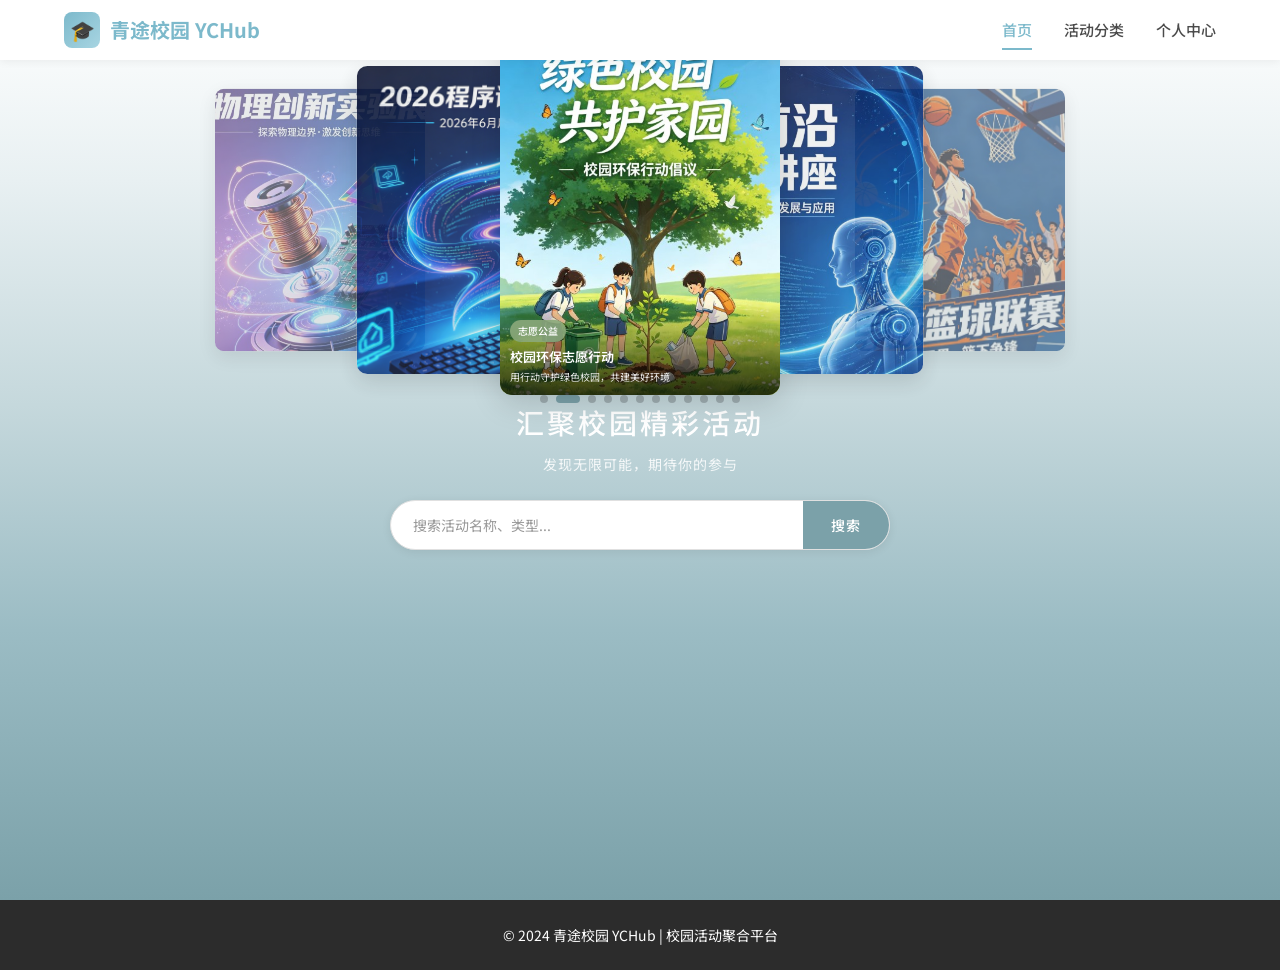
==== index.html @ 2cfd6ea1 "refactor: 调整轮播间隔、移除冗余文案和面包屑导航 1. 将自动轮播间隔从3500毫秒调整为2500毫秒 2. 移除classify.html页面的分类页描述文案 3. 移除detail.ht" ====
<!DOCTYPE html>
<html lang="zh-CN">
<head>
  <meta charset="UTF-8">
  <meta name="viewport" content="width=device-width, initial-scale=1.0">
  <meta name="description" content="青途校园 YCHub - 汇聚校园精彩活动，发现无限可能">
  <title>青途校园 YCHub - 首页</title>
  <link rel="stylesheet" href="style.css">
  <style>
    /* ============================================
       首页专用样式 - 天青色国风主题（紧凑版）
       ============================================ */
    
    /* 页面整体背景 - 天青色渐变布满全屏 */
    .home-page {
      background: linear-gradient(to top, #7BA1A9 0%, #9BBCC4 30%, #C5D8DC 55%, #E8F0F2 80%, #FFFFFF 100%);
      min-height: 100vh;
      padding: 0;
    }
    
    /* 内容容器 */
    .hero-card {
      max-width: 1400px;
      margin: 0 auto;
      padding: 60px 40px 30px;
    }
    
    /* ===== 轮播图区域 ===== */
    .carousel-wrapper {
      position: relative;
      max-width: 1200px;
      margin: 0 auto;
      height: 320px;
      perspective: 1200px;
    }
    
    /* 轮播轨道 */
    .carousel-track {
      position: relative;
      width: 100%;
      height: 100%;
      display: flex;
      align-items: center;
      justify-content: center;
    }
    
    /* 轮播项基础样式 */
    .carousel-item {
      position: absolute;
      width: 280px;
      height: 350px;
      border-radius: 12px;
      overflow: hidden;
      box-shadow: 0 8px 25px rgba(0,0,0,0.15);
      transition: all 0.5s cubic-bezier(0.4, 0, 0.2, 1);
      cursor: pointer;
      background: #fff;
      text-decoration: none;
      display: block;
    }
    
    .carousel-item:hover {
      text-decoration: none;
    }
    
    .carousel-item img {
      width: 100%;
      height: 100%;
      object-fit: cover;
      display: block;
      background: linear-gradient(135deg, #e0e0e0 0%, #f0f0f0 50%, #e0e0e0 100%);
    }
    
    /* 图片加载失败时的占位样式 */
    .carousel-item img::before {
      content: '📷';
      position: absolute;
      top: 50%;
      left: 50%;
      transform: translate(-50%, -50%);
      font-size: 40px;
      opacity: 0.3;
    }
    
    /* 轮播项层叠位置定义 - 5层深度，水平层叠重叠效果 */
    /* 最左侧（第2层） */
    .carousel-item.level-2-left {
      transform: translateX(-320px) scale(0.75);
      z-index: 3;
      opacity: 0.6;
      filter: brightness(0.9);
    }
    
    /* 左侧（第1层） */
    .carousel-item.level-1-left {
      transform: translateX(-160px) scale(0.88);
      z-index: 5;
      opacity: 0.85;
      filter: brightness(0.95);
    }
    
    /* 中间激活项 */
    .carousel-item.active {
      transform: translateX(0) scale(1);
      z-index: 10;
      opacity: 1;
      box-shadow: 0 8px 30px rgba(0,0,0,0.15);
    }
    
    /* 右侧（第1层） */
    .carousel-item.level-1-right {
      transform: translateX(160px) scale(0.88);
      z-index: 5;
      opacity: 0.85;
      filter: brightness(0.95);
    }
    
    /* 最右侧（第2层） */
    .carousel-item.level-2-right {
      transform: translateX(320px) scale(0.75);
      z-index: 3;
      opacity: 0.6;
      filter: brightness(0.9);
    }
    
    /* 隐藏项 */
    .carousel-item.hidden {
      transform: translateX(0) scale(0.5);
      z-index: 1;
      opacity: 0;
    }
    
    /* 轮播内容遮罩 - 仅激活项显示 */
    .carousel-content {
      position: absolute;
      bottom: 0;
      left: 0;
      right: 0;
      padding: 12px 10px;
      background: linear-gradient(transparent, rgba(0,0,0,0.75));
      color: white;
      opacity: 0;
      transition: opacity 0.3s ease;
    }
    
    .carousel-item.active .carousel-content {
      opacity: 1;
    }
    
    /* 活动标签 */
    .carousel-tag {
      display: inline-block;
      padding: 3px 8px;
      background: rgba(123, 161, 169, 0.9);
      border-radius: 12px;
      font-size: 10px;
      font-weight: 500;
      margin-bottom: 5px;
    }
    
    .carousel-tag.tag-competition { background: rgba(91, 140, 140, 0.9); }
    .carousel-tag.tag-volunteer { background: rgba(139, 169, 123, 0.9); }
    .carousel-tag.tag-lecture { background: rgba(123, 145, 169, 0.9); }
    .carousel-tag.tag-sports { background: rgba(169, 140, 123, 0.9); }
    
    /* 活动标题 */
    .carousel-item-title {
      font-size: 13px;
      font-weight: 600;
      margin-bottom: 2px;
      white-space: nowrap;
      overflow: hidden;
      text-overflow: ellipsis;
    }
    
    /* 活动描述 */
    .carousel-item-desc {
      font-size: 10px;
      opacity: 0.9;
      line-height: 1.3;
      white-space: nowrap;
      overflow: hidden;
      text-overflow: ellipsis;
    }
    
    /* 轮播指示器 */
    .carousel-indicators {
      display: flex;
      justify-content: center;
      gap: 8px;
      margin-top: 15px;
    }
    
    .indicator {
      width: 8px;
      height: 8px;
      border-radius: 50%;
      background: rgba(0, 0, 0, 0.2);
      cursor: pointer;
      transition: all 0.3s ease;
    }
    
    .indicator.active {
      background: #7BA1A9;
      width: 24px;
      border-radius: 4px;
    }
    
    .indicator:hover {
      background: rgba(0, 0, 0, 0.35);
    }
    
    /* ===== 搜索区域 - 在统一卡片内 ===== */
    .search-area {
      padding: 20px 0 0;
      text-align: center;
    }
    
    .search-title {
      font-size: 28px;
      font-weight: 500;
      color: #FFFFFF;
      margin-bottom: 8px;
      letter-spacing: 3px;
    }
    
    .search-subtitle {
      font-size: 14px;
      color: rgba(255, 255, 255, 0.85);
      margin-bottom: 25px;
      letter-spacing: 1px;
    }
    
    /* 搜索框容器 */
    .search-box-wrapper {
      max-width: 500px;
      margin: 0 auto;
    }
    
    /* 搜索框 */
    .search-box {
      display: flex;
      background: #FFFFFF;
      border-radius: 40px;
      box-shadow: 0 2px 10px rgba(0, 0, 0, 0.08);
      overflow: hidden;
      border: 1px solid #E0E0E0;
      transition: box-shadow 0.3s ease;
    }
    
    .search-box:focus-within {
      box-shadow: 0 4px 20px rgba(0, 0, 0, 0.12);
    }
    
    .search-input {
      flex: 1;
      padding: 14px 22px;
      border: none;
      outline: none;
      font-size: 14px;
      color: #333333;
      background: transparent;
    }
    
    .search-input::placeholder {
      color: #999999;
    }
    
    /* 搜索按钮 */
    .search-btn {
      padding: 14px 28px;
      background: #7BA1A9;
      color: white;
      font-size: 14px;
      font-weight: 500;
      border: none;
      cursor: pointer;
      transition: all 0.3s ease;
      letter-spacing: 1px;
    }
    
    .search-btn:hover {
      background: #6B9199;
      padding: 14px 32px;
    }
    
    /* 响应式适配 */
    @media (max-width: 768px) {
      .carousel-wrapper {
        height: 220px;
      }
      
      .carousel-item {
        width: 150px;
        height: 190px;
      }
      
      .carousel-item.level-2-left {
        transform: translateX(-200px) scale(0.65);
      }
      
      .carousel-item.level-1-left {
        transform: translateX(-110px) scale(0.8);
      }
      
      .carousel-item.level-1-right {
        transform: translateX(110px) scale(0.8);
      }
      
      .carousel-item.level-2-right {
        transform: translateX(200px) scale(0.65);
      }
      
      .search-title {
        font-size: 26px;
      }
    }
  </style>
</head>
<body>
  <!-- 顶部导航栏 -->
  <nav class="navbar">
    <div class="container">
      <a href="index.html" class="navbar-brand">
        <div class="navbar-brand-icon">🎓</div>
        <span>青途校园 YCHub</span>
      </a>
      <div class="navbar-menu">
        <a href="index.html" class="navbar-item active">首页</a>
        <a href="classify.html" class="navbar-item">活动分类</a>
        <a href="user.html" class="navbar-item">个人中心</a>
      </div>
    </div>
  </nav>

  <!-- 页面内容 - 统一的天青色渐变背景卡片 -->
  <main class="page-wrapper home-page">
    <div class="hero-card">
      <!-- 热门活动轮播图 -->
      <div class="carousel-wrapper">
        <div class="carousel-track" id="carouselTrack">
          <!-- 轮播图项目 - 所有12张海报 -->
          <a href="detail.html" class="carousel-item" data-index="0">
            <img src="images/posters/programming-contest.jpg" alt="第18届程序设计大赛">
            <div class="carousel-content">
              <span class="carousel-tag tag-competition">学科竞赛</span>
              <h3 class="carousel-item-title">第18届程序设计大赛</h3>
              <p class="carousel-item-desc">展示编程才华，与全校高手同台竞技</p>
            </div>
          </a>
          
          <a href="detail.html" class="carousel-item" data-index="1">
            <img src="images/posters/environmental-action.jpg" alt="校园环保志愿行动">
            <div class="carousel-content">
              <span class="carousel-tag tag-volunteer">志愿公益</span>
              <h3 class="carousel-item-title">校园环保志愿行动</h3>
              <p class="carousel-item-desc">用行动守护绿色校园，共建美好环境</p>
            </div>
          </a>
          
          <a href="detail.html" class="carousel-item" data-index="2">
            <img src="images/posters/ai-lecture.jpg" alt="AI技术前沿讲座">
            <div class="carousel-content">
              <span class="carousel-tag tag-lecture">学术讲座</span>
              <h3 class="carousel-item-title">AI技术前沿讲座</h3>
              <p class="carousel-item-desc">探索人工智能的未来发展趋势</p>
            </div>
          </a>
          
          <a href="detail.html" class="carousel-item" data-index="3">
            <img src="images/posters/basketball-league.jpg" alt="校园篮球联赛">
            <div class="carousel-content">
              <span class="carousel-tag tag-sports">社团文体</span>
              <h3 class="carousel-item-title">校园篮球联赛</h3>
              <p class="carousel-item-desc">热血青春，挥洒汗水，为荣誉而战</p>
            </div>
          </a>
          
          <a href="detail.html" class="carousel-item" data-index="4">
            <img src="images/posters/innovation-contest.jpg" alt="创新创业大赛">
            <div class="carousel-content">
              <span class="carousel-tag tag-competition">学科竞赛</span>
              <h3 class="carousel-item-title">创新创业大赛</h3>
              <p class="carousel-item-desc">点燃创业梦想，实现创新价值</p>
            </div>
          </a>
          
          <a href="detail.html" class="carousel-item" data-index="5">
            <img src="images/posters/volunteer-recruitment.jpg" alt="公益支教志愿者招募">
            <div class="carousel-content">
              <span class="carousel-tag tag-volunteer">志愿公益</span>
              <h3 class="carousel-item-title">公益支教志愿者招募</h3>
              <p class="carousel-item-desc">用知识点亮希望，用爱心温暖童心</p>
            </div>
          </a>
          
          <a href="detail.html" class="carousel-item" data-index="6">
            <img src="images/posters/cybersecurity-contest.jpg" alt="网络安全技能大赛">
            <div class="carousel-content">
              <span class="carousel-tag tag-competition">学科竞赛</span>
              <h3 class="carousel-item-title">网络安全技能大赛</h3>
              <p class="carousel-item-desc">守护网络安全，锤炼技术实力</p>
            </div>
          </a>
          
          <a href="detail.html" class="carousel-item" data-index="7">
            <img src="images/posters/electronic-design.jpg" alt="电子设计竞赛">
            <div class="carousel-content">
              <span class="carousel-tag tag-competition">学科竞赛</span>
              <h3 class="carousel-item-title">电子设计竞赛</h3>
              <p class="carousel-item-desc">创新电子设计，展现工程魅力</p>
            </div>
          </a>
          
          <a href="detail.html" class="carousel-item" data-index="8">
            <img src="images/posters/engineering-training.jpg" alt="工程训练综合能力竞赛">
            <div class="carousel-content">
              <span class="carousel-tag tag-competition">学科竞赛</span>
              <h3 class="carousel-item-title">工程训练综合能力竞赛</h3>
              <p class="carousel-item-desc">综合实践能力的大比拼</p>
            </div>
          </a>
          
          <a href="detail.html" class="carousel-item" data-index="9">
            <img src="images/posters/industrial-design.jpg" alt="工业设计大赛">
            <div class="carousel-content">
              <span class="carousel-tag tag-competition">学科竞赛</span>
              <h3 class="carousel-item-title">工业设计大赛</h3>
              <p class="carousel-item-desc">创意与美的完美结合</p>
            </div>
          </a>
          
          <a href="detail.html" class="carousel-item" data-index="10">
            <img src="images/posters/mobile-app-contest.jpg" alt="移动应用创新赛">
            <div class="carousel-content">
              <span class="carousel-tag tag-competition">学科竞赛</span>
              <h3 class="carousel-item-title">移动应用创新赛</h3>
              <p class="carousel-item-desc">移动时代，创意无限</p>
            </div>
          </a>
          
          <a href="detail.html" class="carousel-item" data-index="11">
            <img src="images/posters/physics-contest.jpg" alt="大学生物理竞赛">
            <div class="carousel-content">
              <span class="carousel-tag tag-competition">学科竞赛</span>
              <h3 class="carousel-item-title">大学生物理竞赛</h3>
              <p class="carousel-item-desc">探索物理奥秘，激发科学兴趣</p>
            </div>
          </a>
        </div>
        
        <!-- 轮播指示器 -->
        <div class="carousel-indicators" id="carouselIndicators">
          <!-- 由JS动态生成12个指示器 -->
        </div>
      </div>

      <!-- 搜索区域 - 与轮播在同一卡片内 -->
      <div class="search-area">
        <h1 class="search-title">汇聚校园精彩活动</h1>
        <p class="search-subtitle">发现无限可能，期待你的参与</p>
        
        <div class="search-box-wrapper">
          <div class="search-box">
            <input 
              type="text" 
              class="search-input" 
              placeholder="搜索活动名称、类型..."
              aria-label="搜索活动"
            >
            <button class="search-btn" type="button">搜索</button>
          </div>
        </div>
      </div>
    </div>
  </main>

  <!-- 底部版权栏 -->
  <footer class="footer">
    <div class="container">
      <p>© 2024 青途校园 YCHub | 校园活动聚合平台</p>
    </div>
  </footer>

  <!-- ============================================
       轮播图逻辑 - 多层叠展示
       ============================================ -->
  <script>
    (function() {
      /* ===== 配置参数 ===== */
      const CONFIG = {
        autoPlayInterval: 2500,  // 自动轮播间隔（毫秒）
        transitionDuration: 500  // 过渡动画时长（毫秒）
      };
      
      /* ===== DOM元素 ===== */
      const carouselItems = document.querySelectorAll('.carousel-item');
      const indicatorsContainer = document.getElementById('carouselIndicators');
      const totalItems = carouselItems.length;
      
      let currentIndex = 0;
      let autoPlayTimer = null;
      
      /**
       * 初始化轮播指示器
       * 根据海报数量动态生成小圆点
       */
      function initIndicators() {
        for (let i = 0; i < totalItems; i++) {
          const indicator = document.createElement('span');
          indicator.className = 'indicator' + (i === 0 ? ' active' : '');
          indicator.dataset.index = i;
          indicator.addEventListener('click', () => {
            goToSlide(i);
            resetAutoPlay();
          });
          indicatorsContainer.appendChild(indicator);
        }
      }
      
      /**
       * 获取轮播项的层级位置
       * 根据与当前项的距离，分配不同的层叠位置
       * @param {number} itemIndex - 轮播项索引
       * @returns {string} 层级类名
       */
      function getLevelClass(itemIndex) {
        // 计算与当前项的距离（考虑循环）
        let diff = itemIndex - currentIndex;
        
        // 处理循环边界
        if (diff > totalItems / 2) {
          diff -= totalItems;
        } else if (diff < -totalItems / 2) {
          diff += totalItems;
        }
        
        // 根据距离分配层级
        switch (diff) {
          case 0:
            return 'active';
          case -1:
          case totalItems - 1:
            return 'level-1-left';
          case 1:
          case -(totalItems - 1):
            return 'level-1-right';
          case -2:
          case totalItems - 2:
            return 'level-2-left';
          case 2:
          case -(totalItems - 2):
            return 'level-2-right';
          default:
            return 'hidden';
        }
      }
      
      /**
       * 更新轮播图状态
       * 为每个轮播项设置正确的层叠位置
       */
      function updateCarousel() {
        carouselItems.forEach((item, index) => {
          // 移除所有层级类
          item.classList.remove(
            'active', 
            'level-1-left', 'level-1-right', 
            'level-2-left', 'level-2-right', 
            'hidden'
          );
          
          // 添加新的层级类
          const levelClass = getLevelClass(index);
          item.classList.add(levelClass);
        });
        
        // 更新指示器状态
        const indicators = indicatorsContainer.querySelectorAll('.indicator');
        indicators.forEach((indicator, index) => {
          indicator.classList.toggle('active', index === currentIndex);
        });
      }
      
      /**
       * 跳转到指定幻灯片
       * @param {number} index - 目标索引
       */
      function goToSlide(index) {
        currentIndex = index;
        updateCarousel();
      }
      
      /**
       * 下一张幻灯片
       */
      function nextSlide() {
        currentIndex = (currentIndex + 1) % totalItems;
        updateCarousel();
      }
      
      /**
       * 开始自动轮播
       */
      function startAutoPlay() {
        autoPlayTimer = setInterval(nextSlide, CONFIG.autoPlayInterval);
      }
      
      /**
       * 停止自动轮播
       */
      function stopAutoPlay() {
        clearInterval(autoPlayTimer);
      }
      
      /**
       * 重置自动轮播（用于用户交互后）
       */
      function resetAutoPlay() {
        stopAutoPlay();
        startAutoPlay();
      }
      
      /**
       * 初始化轮播图
       */
      function init() {
        initIndicators();
        updateCarousel();
        startAutoPlay();
        
        // 鼠标悬停时暂停自动播放
        const carouselWrapper = document.querySelector('.carousel-wrapper');
        carouselWrapper.addEventListener('mouseenter', stopAutoPlay);
        carouselWrapper.addEventListener('mouseleave', startAutoPlay);
        
        // 点击轮播项切换（仅非激活项）
        carouselItems.forEach((item, index) => {
          item.addEventListener('click', (e) => {
            if (index !== currentIndex) {
              e.preventDefault(); // 阻止跳转，先切换轮播
              goToSlide(index);
              resetAutoPlay();
            }
            // 如果是当前激活项，不阻止默认行为，允许跳转
          });
        });
      }
      
      // 启动轮播
      init();
    })();
  </script>
</body>
</html>
---- style.css ----
/* ===== 1. 全局基础样式 ===== */
@import url('https://fonts.googleapis.com/css2?family=Noto+Sans+SC:wght@300;400;500;700&display=swap');

* {
  margin: 0;
  padding: 0;
  box-sizing: border-box;
}

:root {
  --primary-color: #7CB9CB;
  --primary-light: #A8D5E2;
  --primary-dark: #5A9AAD;
  --secondary-color: #7BA05B;
  --secondary-light: #9BC278;
  --accent-color: #C73E3A;
  --accent-light: #D4625C;
  --accent-dark: #A6302C;
  --bg-color: #F8F6F0;
  --bg-white: #FFFFFF;
  --text-primary: #2C2C2C;
  --text-secondary: #4A4A4A;
  --text-muted: #7A7A7A;
  --border-color: #E0DED5;
  --border-light: #F0EEE6;
  --shadow-light: 0 2px 8px rgba(0,0,0,0.06);
  --shadow-hover: 0 4px 16px rgba(0,0,0,0.10);
  --shadow-card: 0 2px 12px rgba(0,0,0,0.05);
  --radius-sm: 8px;
  --radius-md: 12px;
  --radius-lg: 16px;
  --radius-full: 50%;
  --transition: all 0.3s ease;
  --max-width: 1200px;
  --nav-height: 60px;
}

body {
  font-family: 'Noto Sans SC', -apple-system, BlinkMacSystemFont, 'Segoe UI', sans-serif;
  font-size: 16px;
  line-height: 1.6;
  color: var(--text-primary);
  background-color: var(--bg-color);
  min-height: 100vh;
}

a {
  text-decoration: none;
  color: inherit;
  transition: var(--transition);
}

ul, ol {
  list-style: none;
}

img {
  max-width: 100%;
  height: auto;
  display: block;
}

button {
  cursor: pointer;
  border: none;
  background: none;
  font-family: inherit;
  transition: var(--transition);
}

input, textarea {
  font-family: inherit;
  font-size: inherit;
}

/* ===== 2. 公共组件样式 ===== */

/* 容器 */
.container {
  max-width: var(--max-width);
  margin: 0 auto;
  padding: 0 24px;
}

/* 页面内容包装器 */
.page-wrapper {
  min-height: calc(100vh - var(--nav-height));
  padding-top: var(--nav-height);
}

/* 导航栏 */
.navbar {
  position: fixed;
  top: 0;
  left: 0;
  right: 0;
  height: var(--nav-height);
  background: var(--bg-white);
  box-shadow: var(--shadow-light);
  z-index: 1000;
}

.navbar .container {
  display: flex;
  align-items: center;
  justify-content: space-between;
  height: 100%;
}

.navbar-brand {
  display: flex;
  align-items: center;
  gap: 10px;
  font-size: 20px;
  font-weight: 700;
  color: var(--primary-color);
}

.navbar-brand-icon {
  width: 36px;
  height: 36px;
  background: linear-gradient(135deg, var(--primary-color), var(--primary-light));
  border-radius: var(--radius-sm);
  display: flex;
  align-items: center;
  justify-content: center;
  color: white;
  font-size: 20px;
}

.navbar-menu {
  display: flex;
  align-items: center;
  gap: 32px;
}

.navbar-item {
  position: relative;
  padding: 8px 0;
  font-size: 15px;
  color: var(--text-secondary);
  font-weight: 500;
}

.navbar-item::after {
  content: '';
  position: absolute;
  bottom: 0;
  left: 0;
  width: 0;
  height: 2px;
  background: var(--primary-color);
  transition: var(--transition);
}

.navbar-item:hover,
.navbar-item.active {
  color: var(--primary-color);
}

.navbar-item:hover::after,
.navbar-item.active::after {
  width: 100%;
}

/* 底部版权栏 */
.footer {
  background: var(--text-primary);
  color: var(--bg-white);
  padding: 24px 0;
  text-align: center;
  font-size: 14px;
}

.footer a {
  color: var(--primary-light);
}

.footer a:hover {
  text-decoration: underline;
}

/* 按钮 */
.btn {
  display: inline-flex;
  align-items: center;
  justify-content: center;
  padding: 12px 24px;
  border-radius: var(--radius-sm);
  font-size: 15px;
  font-weight: 500;
  transition: var(--transition);
  cursor: pointer;
  border: none;
  gap: 8px;
}

.btn-primary {
  background: var(--primary-color);
  color: var(--bg-white);
}

.btn-primary:hover {
  background: var(--primary-dark);
  transform: translateY(-2px);
  box-shadow: var(--shadow-hover);
}

.btn-accent {
  background: var(--accent-color);
  color: var(--bg-white);
}

.btn-accent:hover {
  background: var(--accent-dark);
  transform: translateY(-2px);
  box-shadow: var(--shadow-hover);
}

.btn-outline {
  background: transparent;
  color: var(--primary-color);
  border: 2px solid var(--primary-color);
}

.btn-outline:hover {
  background: var(--primary-color);
  color: var(--bg-white);
}

.btn-sm {
  padding: 8px 16px;
  font-size: 13px;
}

.btn-lg {
  padding: 16px 32px;
  font-size: 17px;
}

/* 卡片 */
.card {
  background: var(--bg-white);
  border-radius: var(--radius-md);
  box-shadow: var(--shadow-card);
  transition: var(--transition);
  overflow: hidden;
}

.card:hover {
  transform: translateY(-4px);
  box-shadow: var(--shadow-hover);
}

.card-image {
  width: 100%;
  height: 180px;
  object-fit: cover;
  background: var(--bg-color);
}

.card-content {
  padding: 20px;
}

.card-title {
  font-size: 18px;
  font-weight: 600;
  margin-bottom: 12px;
  color: var(--text-primary);
}

.card-meta {
  display: flex;
  flex-direction: column;
  gap: 8px;
  font-size: 14px;
  color: var(--text-secondary);
}

.card-meta-item {
  display: flex;
  align-items: center;
  gap: 6px;
}

/* 标签 */
.tag {
  display: inline-block;
  padding: 4px 12px;
  border-radius: 20px;
  font-size: 12px;
  font-weight: 500;
}

.tag-primary {
  background: rgba(74, 144, 226, 0.1);
  color: var(--primary-color);
}

.tag-secondary {
  background: rgba(92, 184, 92, 0.1);
  color: var(--secondary-color);
}

.tag-accent {
  background: rgba(245, 166, 35, 0.1);
  color: var(--accent-color);
}

/* 标题 */
.section-title {
  font-size: 24px;
  font-weight: 700;
  color: var(--text-primary);
  margin-bottom: 24px;
  position: relative;
  padding-left: 16px;
}

.section-title::before {
  content: '';
  position: absolute;
  left: 0;
  top: 50%;
  transform: translateY(-50%);
  width: 4px;
  height: 24px;
  background: var(--primary-color);
  border-radius: 2px;
}

/* 搜索框 */
.search-box {
  display: flex;
  width: 100%;
  max-width: 600px;
  margin: 0 auto;
  background: var(--bg-white);
  border-radius: var(--radius-lg);
  box-shadow: var(--shadow-light);
  overflow: hidden;
}

.search-input {
  flex: 1;
  padding: 16px 20px;
  border: none;
  outline: none;
  font-size: 15px;
}

.search-input::placeholder {
  color: var(--text-muted);
}

.search-btn {
  padding: 16px 28px;
  background: var(--primary-color);
  color: var(--bg-white);
  font-size: 15px;
  font-weight: 500;
  border: none;
  cursor: pointer;
  transition: var(--transition);
}

.search-btn:hover {
  background: var(--primary-dark);
}

/* ===== 3. 首页样式 ===== */

/* 轮播图区域 */
.carousel-section {
  background: linear-gradient(135deg, #FEF9E7 0%, #FDF2E9 50%, #F5EEF8 100%);
  padding: 40px 0 60px;
  overflow: hidden;
}

.carousel-container {
  max-width: var(--max-width);
  margin: 0 auto;
  padding: 0 24px;
}

.carousel-title {
  font-size: 28px;
  font-weight: 700;
  color: var(--text-primary);
  margin-bottom: 24px;
  text-align: center;
  font-family: 'Noto Sans SC', sans-serif;
}

.carousel-wrapper {
  position: relative;
  max-width: 900px;
  margin: 0 auto;
}

.carousel-track {
  position: relative;
  height: 400px;
  display: flex;
  align-items: center;
  justify-content: center;
}

.carousel-item {
  position: absolute;
  width: 280px;
  height: 380px;
  border-radius: var(--radius-lg);
  overflow: hidden;
  box-shadow: 0 8px 32px rgba(0,0,0,0.15);
  transition: all 0.5s cubic-bezier(0.4, 0, 0.2, 1);
  opacity: 0;
  transform: scale(0.8) translateX(0);
  z-index: 1;
}

.carousel-item img {
  width: 100%;
  height: 100%;
  object-fit: cover;
}

.carousel-item.active {
  opacity: 1;
  transform: scale(1) translateX(0);
  z-index: 10;
}

.carousel-item.prev {
  opacity: 0.6;
  transform: scale(0.85) translateX(-320px);
  z-index: 5;
}

.carousel-item.next {
  opacity: 0.6;
  transform: scale(0.85) translateX(320px);
  z-index: 5;
}

.carousel-content {
  position: absolute;
  bottom: 0;
  left: 0;
  right: 0;
  padding: 20px;
  background: linear-gradient(transparent, rgba(0,0,0,0.8));
  color: white;
}

.carousel-tag {
  display: inline-block;
  padding: 4px 12px;
  background: var(--primary-color);
  border-radius: 20px;
  font-size: 12px;
  font-weight: 500;
  margin-bottom: 8px;
}

.carousel-tag.tag-secondary {
  background: var(--secondary-color);
}

.carousel-tag.tag-accent {
  background: var(--accent-color);
}

.carousel-item-title {
  font-size: 18px;
  font-weight: 600;
  margin-bottom: 4px;
}

.carousel-item-desc {
  font-size: 13px;
  opacity: 0.9;
}

.carousel-indicators {
  display: flex;
  justify-content: center;
  gap: 10px;
  margin-top: 24px;
}

.indicator {
  width: 10px;
  height: 10px;
  border-radius: 50%;
  background: var(--border-color);
  cursor: pointer;
  transition: var(--transition);
}

.indicator.active {
  background: var(--primary-color);
  width: 28px;
  border-radius: 5px;
}

.indicator:hover {
  background: var(--primary-light);
}

/* 搜索区域 */
.search-banner {
  background: linear-gradient(135deg, var(--primary-color) 0%, var(--primary-light) 50%, #A8D5E2 100%);
  padding: 60px 0;
  text-align: center;
  color: var(--bg-white);
}

.search-banner-title {
  font-size: 36px;
  font-weight: 700;
  margin-bottom: 12px;
  text-shadow: 0 2px 4px rgba(0,0,0,0.1);
}

.search-banner-subtitle {
  font-size: 18px;
  opacity: 0.95;
  margin-bottom: 32px;
}

.search-section {
  margin-bottom: 0;
}

/* 快捷入口 */
.quick-access {
  padding: 60px 0;
  background: var(--bg-white);
}

.quick-access-grid {
  display: grid;
  grid-template-columns: repeat(4, 1fr);
  gap: 24px;
}

.quick-access-item {
  text-align: center;
  padding: 32px 20px;
  background: var(--bg-color);
  border-radius: var(--radius-md);
  transition: var(--transition);
  cursor: pointer;
}

.quick-access-item:hover {
  transform: translateY(-6px);
  box-shadow: var(--shadow-hover);
  background: var(--bg-white);
}

.quick-access-icon {
  width: 64px;
  height: 64px;
  margin: 0 auto 16px;
  border-radius: var(--radius-md);
  display: flex;
  align-items: center;
  justify-content: center;
  font-size: 32px;
}

.quick-access-icon.competition {
  background: linear-gradient(135deg, #4A90E2, #87CEEB);
  color: white;
}

.quick-access-icon.volunteer {
  background: linear-gradient(135deg, #5CB85C, #7DCB7D);
  color: white;
}

.quick-access-icon.lecture {
  background: linear-gradient(135deg, #9B59B6, #BB8FCE);
  color: white;
}

.quick-access-icon.culture {
  background: linear-gradient(135deg, #E74C3C, #F1948A);
  color: white;
}

.quick-access-title {
  font-size: 18px;
  font-weight: 600;
  margin-bottom: 8px;
  color: var(--text-primary);
}

.quick-access-desc {
  font-size: 14px;
  color: var(--text-secondary);
}

/* 热门活动 */
.hot-activities {
  padding: 60px 0;
}

.hot-activities-grid {
  display: grid;
  grid-template-columns: repeat(3, 1fr);
  gap: 24px;
}

.activity-card {
  display: flex;
  flex-direction: column;
}

.activity-card .card-image {
  height: 200px;
}

.activity-tag {
  margin-bottom: 12px;
}

.activity-title {
  font-size: 17px;
  font-weight: 600;
  margin-bottom: 12px;
  color: var(--text-primary);
  line-height: 1.4;
}

.activity-meta {
  display: flex;
  flex-direction: column;
  gap: 8px;
  font-size: 13px;
  color: var(--text-secondary);
}

.activity-meta-item {
  display: flex;
  align-items: center;
  gap: 6px;
}

/* ===== 4. 分类页样式 ===== */

.classify-page {
  padding: 40px 0;
}

.classify-layout {
  display: grid;
  grid-template-columns: 250px 1fr;
  gap: 32px;
}

.sidebar {
  background: var(--bg-white);
  border-radius: var(--radius-md);
  padding: 24px;
  height: fit-content;
  position: sticky;
  top: calc(var(--nav-height) + 24px);
  box-shadow: var(--shadow-card);
}

.sidebar-title {
  font-size: 18px;
  font-weight: 600;
  margin-bottom: 20px;
  color: var(--text-primary);
  padding-bottom: 12px;
  border-bottom: 2px solid var(--border-color);
}

.sidebar-menu {
  display: flex;
  flex-direction: column;
  gap: 4px;
}

.sidebar-item {
  padding: 12px 16px;
  border-radius: var(--radius-sm);
  font-size: 15px;
  color: var(--text-secondary);
  transition: var(--transition);
  cursor: pointer;
}

.sidebar-item:hover {
  background: var(--bg-color);
  color: var(--primary-color);
}

.sidebar-item.active {
  background: rgba(74, 144, 226, 0.1);
  color: var(--primary-color);
  font-weight: 500;
}

.main-content {
  display: flex;
  flex-direction: column;
  gap: 24px;
}

.content-header {
  display: flex;
  justify-content: space-between;
  align-items: center;
  padding: 20px 24px;
  background: var(--bg-white);
  border-radius: var(--radius-md);
  box-shadow: var(--shadow-card);
}

.content-title {
  font-size: 20px;
  font-weight: 600;
  color: var(--text-primary);
}

.content-count {
  font-size: 14px;
  color: var(--text-muted);
  margin-left: 8px;
}

.sort-options {
  display: flex;
  gap: 16px;
}

.sort-item {
  padding: 8px 16px;
  border-radius: var(--radius-sm);
  font-size: 14px;
  color: var(--text-secondary);
  background: var(--bg-color);
  cursor: pointer;
  transition: var(--transition);
}

.sort-item:hover,
.sort-item.active {
  background: var(--primary-color);
  color: var(--bg-white);
}

.activity-list {
  display: grid;
  grid-template-columns: repeat(2, 1fr);
  gap: 24px;
}

.pagination {
  display: flex;
  justify-content: center;
  align-items: center;
  gap: 8px;
  padding: 32px 0;
}

.pagination-item {
  min-width: 40px;
  height: 40px;
  display: flex;
  align-items: center;
  justify-content: center;
  border-radius: var(--radius-sm);
  font-size: 14px;
  color: var(--text-secondary);
  background: var(--bg-white);
  cursor: pointer;
  transition: var(--transition);
}

.pagination-item:hover,
.pagination-item.active {
  background: var(--primary-color);
  color: var(--bg-white);
}

.pagination-item.disabled {
  opacity: 0.5;
  cursor: not-allowed;
}

.pagination-ellipsis {
  color: var(--text-muted);
}

/* ===== 5. 详情页样式 ===== */

.detail-page {
  padding: 40px 0;
}

.breadcrumb {
  display: flex;
  align-items: center;
  gap: 8px;
  font-size: 14px;
  color: var(--text-secondary);
  margin-bottom: 24px;
}

.breadcrumb a {
  color: var(--primary-color);
}

.breadcrumb a:hover {
  text-decoration: underline;
}

.breadcrumb-separator {
  color: var(--text-muted);
}

.detail-header {
  margin-bottom: 32px;
}

.detail-cover {
  width: 100%;
  height: 400px;
  border-radius: var(--radius-md);
  overflow: hidden;
  margin-bottom: 24px;
  background: linear-gradient(135deg, var(--primary-color), var(--secondary-color));
  display: flex;
  align-items: center;
  justify-content: center;
  color: white;
  font-size: 48px;
}

.detail-title {
  font-size: 32px;
  font-weight: 700;
  color: var(--text-primary);
  margin-bottom: 16px;
}

.detail-layout {
  display: grid;
  grid-template-columns: 1fr 300px;
  gap: 32px;
}

.detail-main {
  display: flex;
  flex-direction: column;
  gap: 24px;
}

.detail-card {
  background: var(--bg-white);
  border-radius: var(--radius-md);
  padding: 24px;
  box-shadow: var(--shadow-card);
}

.detail-card-title {
  font-size: 20px;
  font-weight: 600;
  margin-bottom: 20px;
  color: var(--text-primary);
  padding-bottom: 12px;
  border-bottom: 2px solid var(--border-color);
}

.info-grid {
  display: grid;
  grid-template-columns: repeat(2, 1fr);
  gap: 20px;
}

.info-item {
  display: flex;
  flex-direction: column;
  gap: 8px;
}

.info-label {
  font-size: 14px;
  color: var(--text-muted);
}

.info-value {
  font-size: 15px;
  color: var(--text-primary);
  font-weight: 500;
}

.info-description {
  font-size: 15px;
  line-height: 1.8;
  color: var(--text-secondary);
}

.detail-sidebar {
  display: flex;
  flex-direction: column;
  gap: 24px;
}

.sidebar-card {
  background: var(--bg-white);
  border-radius: var(--radius-md);
  padding: 24px;
  box-shadow: var(--shadow-card);
}

.sidebar-card-title {
  font-size: 16px;
  font-weight: 600;
  margin-bottom: 16px;
  color: var(--text-primary);
}

.register-btn {
  width: 100%;
  padding: 16px;
  font-size: 18px;
  font-weight: 600;
  background: var(--accent-color);
  color: var(--bg-white);
  border: none;
  border-radius: var(--radius-sm);
  cursor: pointer;
  transition: var(--transition);
}

.register-btn:hover {
  background: var(--accent-dark);
  transform: translateY(-2px);
  box-shadow: var(--shadow-hover);
}

.qr-placeholder {
  width: 100%;
  height: 200px;
  background: var(--bg-color);
  border-radius: var(--radius-sm);
  display: flex;
  flex-direction: column;
  align-items: center;
  justify-content: center;
  color: var(--text-muted);
  font-size: 14px;
  gap: 12px;
}

.qr-icon {
  font-size: 48px;
  opacity: 0.5;
}

.contact-list {
  display: flex;
  flex-direction: column;
  gap: 12px;
}

.contact-item {
  display: flex;
  align-items: center;
  gap: 10px;
  font-size: 14px;
  color: var(--text-secondary);
}

.contact-icon {
  width: 32px;
  height: 32px;
  background: var(--bg-color);
  border-radius: var(--radius-full);
  display: flex;
  align-items: center;
  justify-content: center;
  color: var(--primary-color);
}

.tips-list {
  display: flex;
  flex-direction: column;
  gap: 12px;
}

.tip-item {
  display: flex;
  align-items: flex-start;
  gap: 10px;
  font-size: 13px;
  color: var(--text-secondary);
  line-height: 1.6;
}

.tip-icon {
  color: var(--accent-color);
  flex-shrink: 0;
}

/* ===== 6. 个人中心样式 ===== */

.user-page {
  padding: 40px 0;
}

.user-header {
  background: var(--bg-white);
  border-radius: var(--radius-md);
  padding: 40px;
  margin-bottom: 32px;
  box-shadow: var(--shadow-card);
  display: flex;
  align-items: center;
  gap: 32px;
}

.user-avatar {
  width: 120px;
  height: 120px;
  border-radius: var(--radius-full);
  background: linear-gradient(135deg, var(--primary-color), var(--primary-light));
  display: flex;
  align-items: center;
  justify-content: center;
  color: white;
  font-size: 48px;
  flex-shrink: 0;
}

.user-info {
  flex: 1;
}

.user-name {
  font-size: 26px;
  font-weight: 700;
  color: var(--text-primary);
  margin-bottom: 8px;
}

.user-id {
  font-size: 14px;
  color: var(--text-muted);
  margin-bottom: 12px;
}

.user-bio {
  font-size: 15px;
  color: var(--text-secondary);
}

.user-menu {
  display: grid;
  grid-template-columns: repeat(4, 1fr);
  gap: 24px;
  margin-bottom: 32px;
}

.menu-card {
  background: var(--bg-white);
  border-radius: var(--radius-md);
  padding: 24px;
  text-align: center;
  box-shadow: var(--shadow-card);
  transition: var(--transition);
  cursor: pointer;
  position: relative;
}

.menu-card:hover {
  transform: translateY(-4px);
  box-shadow: var(--shadow-hover);
}

.menu-icon {
  width: 56px;
  height: 56px;
  margin: 0 auto 16px;
  border-radius: var(--radius-md);
  display: flex;
  align-items: center;
  justify-content: center;
  font-size: 28px;
}

.menu-icon.blue {
  background: rgba(74, 144, 226, 0.1);
  color: var(--primary-color);
}

.menu-icon.green {
  background: rgba(92, 184, 92, 0.1);
  color: var(--secondary-color);
}

.menu-icon.orange {
  background: rgba(245, 166, 35, 0.1);
  color: var(--accent-color);
}

.menu-icon.purple {
  background: rgba(139, 115, 85, 0.1);
  color: #8B7355;
}

.menu-title {
  font-size: 16px;
  font-weight: 600;
  color: var(--text-primary);
  margin-bottom: 6px;
}

.menu-desc {
  font-size: 13px;
  color: var(--text-muted);
}

.menu-badge {
  position: absolute;
  top: 16px;
  right: 16px;
  min-width: 22px;
  height: 22px;
  background: var(--accent-color);
  color: white;
  border-radius: 11px;
  font-size: 12px;
  font-weight: 600;
  display: flex;
  align-items: center;
  justify-content: center;
  padding: 0 6px;
}

.enrolled-section {
  background: var(--bg-white);
  border-radius: var(--radius-md);
  padding: 24px;
  box-shadow: var(--shadow-card);
}

.enrolled-list {
  display: flex;
  flex-direction: column;
  gap: 16px;
}

.enrolled-item {
  display: flex;
  align-items: center;
  padding: 20px;
  background: var(--bg-color);
  border-radius: var(--radius-sm);
  gap: 20px;
  transition: var(--transition);
}

.enrolled-item:hover {
  background: var(--bg-white);
  box-shadow: var(--shadow-light);
}

.enrolled-icon {
  width: 60px;
  height: 60px;
  background: linear-gradient(135deg, var(--primary-color), var(--primary-light));
  border-radius: var(--radius-sm);
  display: flex;
  align-items: center;
  justify-content: center;
  color: white;
  font-size: 24px;
  flex-shrink: 0;
}

.enrolled-info {
  flex: 1;
  display: flex;
  flex-direction: column;
  gap: 6px;
}

.enrolled-title {
  font-size: 16px;
  font-weight: 600;
  color: var(--text-primary);
}

.enrolled-meta {
  font-size: 13px;
  color: var(--text-secondary);
  display: flex;
  gap: 16px;
}

.enrolled-status {
  padding: 4px 12px;
  border-radius: 20px;
  font-size: 12px;
  font-weight: 500;
}

.status-approved {
  background: rgba(92, 184, 92, 0.1);
  color: var(--secondary-color);
}

.status-pending {
  background: rgba(245, 166, 35, 0.1);
  color: var(--accent-color);
}

.status-cancelled {
  background: rgba(153, 153, 153, 0.1);
  color: var(--text-muted);
}

.enrolled-actions {
  display: flex;
  gap: 10px;
}

/* ===== 7. 响应式适配 ===== */

@media (max-width: 1200px) {
  .container {
    padding: 0 20px;
  }

  .quick-access-grid {
    grid-template-columns: repeat(2, 1fr);
  }

  .hot-activities-grid {
    grid-template-columns: repeat(2, 1fr);
  }

  .classify-layout {
    grid-template-columns: 220px 1fr;
  }

  .detail-layout {
    grid-template-columns: 1fr 280px;
  }

  .user-menu {
    grid-template-columns: repeat(2, 1fr);
  }
}

@media (max-width: 992px) {
  .navbar-menu {
    gap: 24px;
  }

  .quick-access-grid {
    grid-template-columns: repeat(2, 1fr);
  }

  .hot-activities-grid {
    grid-template-columns: repeat(2, 1fr);
  }

  .classify-layout {
    grid-template-columns: 1fr;
  }

  .sidebar {
    position: static;
  }

  .activity-list {
    grid-template-columns: 1fr;
  }

  .detail-layout {
    grid-template-columns: 1fr;
  }

  .detail-sidebar {
    flex-direction: row;
    flex-wrap: wrap;
  }

  .sidebar-card {
    flex: 1;
    min-width: 250px;
  }

  .user-menu {
    grid-template-columns: repeat(2, 1fr);
  }

  .user-header {
    flex-direction: column;
    text-align: center;
  }
}

@media (max-width: 768px) {
  :root {
    --nav-height: 56px;
  }

  .hero-title {
    font-size: 32px;
  }

  .hero-subtitle {
    font-size: 18px;
  }

  .quick-access-grid {
    grid-template-columns: 1fr;
  }

  .hot-activities-grid {
    grid-template-columns: 1fr;
  }

  .info-grid {
    grid-template-columns: 1fr;
  }

  .user-menu {
    grid-template-columns: 1fr;
  }

  .enrolled-item {
    flex-direction: column;
    align-items: flex-start;
  }

  .enrolled-actions {
    width: 100%;
    margin-top: 12px;
  }

  .content-header {
    flex-direction: column;
    gap: 16px;
    align-items: flex-start;
  }
}
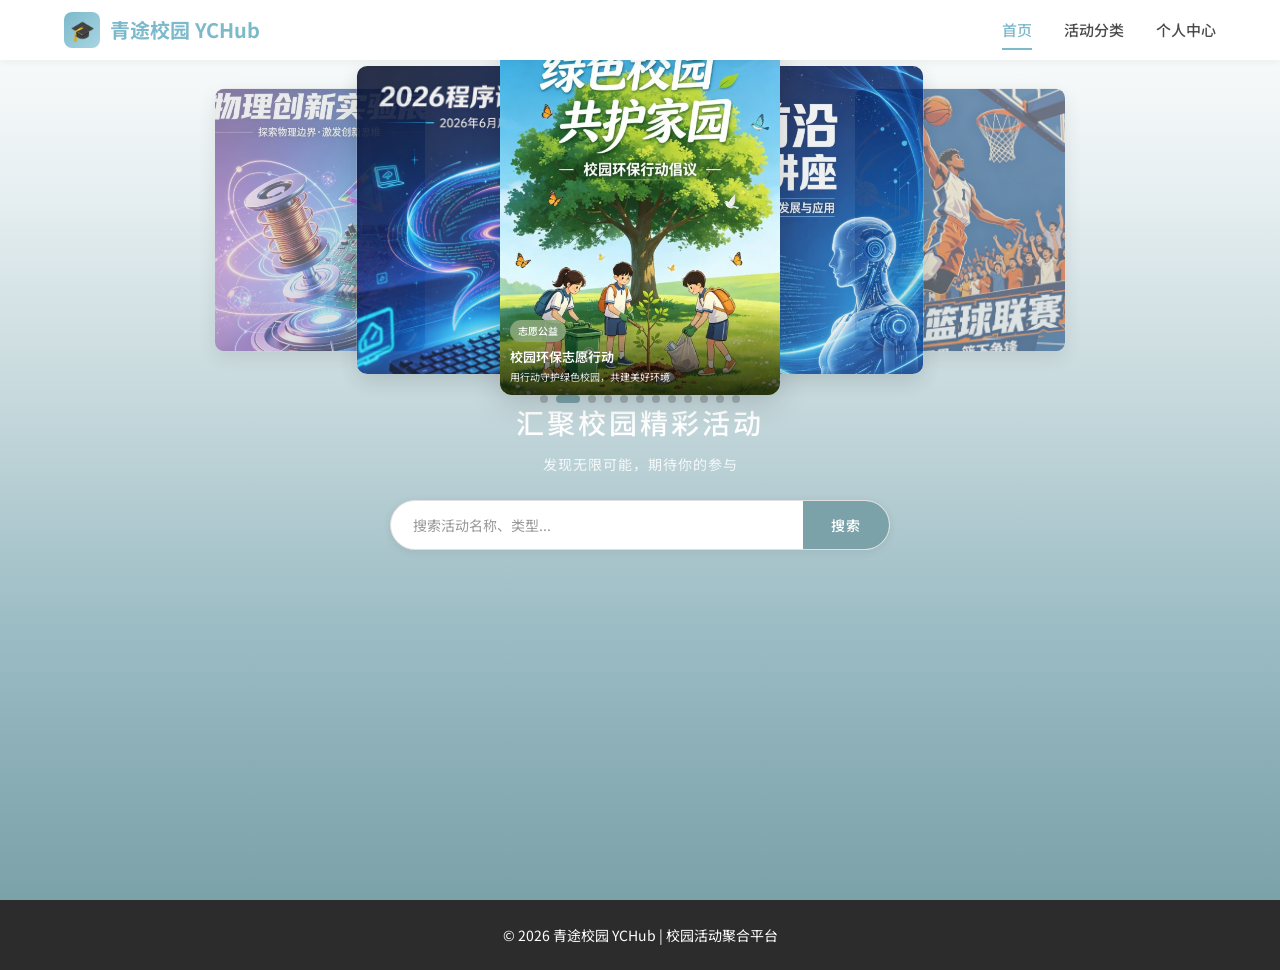
==== commit cd1b1e93: "chore: 更新项目所有活动时间到2026年并补充报名截止信息 1. 将所有页面的版权年份从2024更新为2026 2. 把所有活动的举办时间从2024调整为2026 3. 为所有活动新增报名截止时" ====
--- a/index.html
+++ b/index.html
@@ -1,4 +1,4 @@
-<!DOCTYPE html>
+﻿<!DOCTYPE html>
 <html lang="zh-CN">
 <head>
   <meta charset="UTF-8">
@@ -478,7 +478,7 @@
   <!-- 底部版权栏 -->
   <footer class="footer">
     <div class="container">
-      <p>© 2024 青途校园 YCHub | 校园活动聚合平台</p>
+      <p>© 2026 青途校园 YCHub | 校园活动聚合平台</p>
     </div>
   </footer>
 
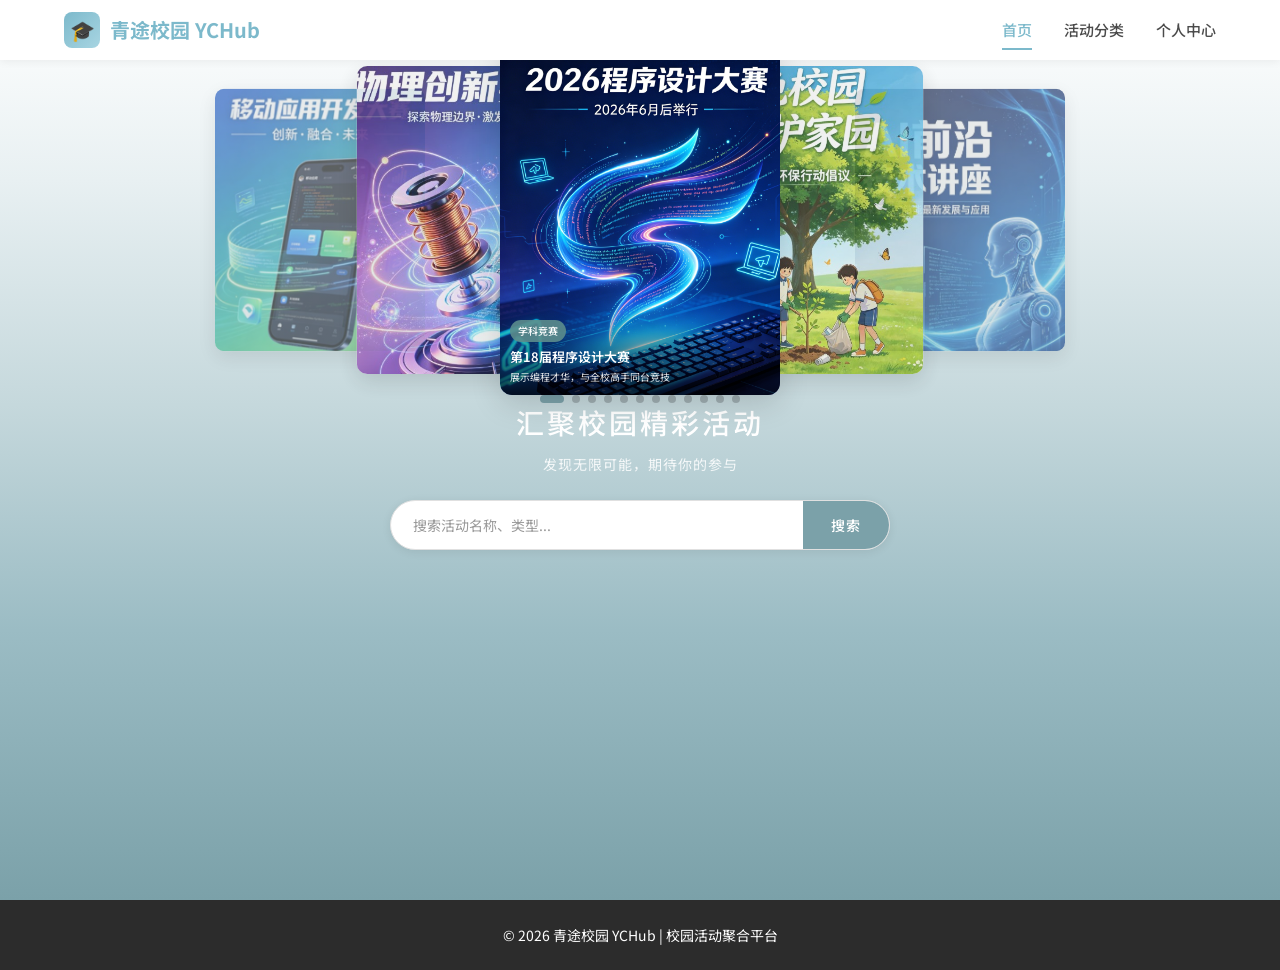
==== commit 0370b35b: "feat: 新增活动收藏功能，完善个人中心收藏页面 - 为所有页面的活动卡片添加上收藏按钮，支持点击切换收藏状态 - 新增收藏功能的前端逻辑，使用localStorage持久化存储收藏数据 - 新增详" ====
--- a/index.html
+++ b/index.html
@@ -1,4 +1,4 @@
-﻿<!DOCTYPE html>
+<!DOCTYPE html>
 <html lang="zh-CN">
 <head>
   <meta charset="UTF-8">
@@ -284,7 +284,230 @@
       padding: 14px 32px;
     }
     
+    /* ===== 搜索结果区域 ===== */
+    .search-results-section {
+      margin-top: 40px;
+      padding-top: 30px;
+      border-top: 1px solid rgba(255, 255, 255, 0.3);
+    }
+    
+    .search-results-header {
+      display: flex;
+      justify-content: space-between;
+      align-items: center;
+      margin-bottom: 20px;
+    }
+    
+    .search-results-title {
+      font-size: 20px;
+      font-weight: 600;
+      color: #FFFFFF;
+    }
+    
+    .search-results-count {
+      font-size: 14px;
+      color: rgba(255, 255, 255, 0.8);
+    }
+    
+    .clear-search-btn {
+      padding: 8px 16px;
+      background: rgba(255, 255, 255, 0.2);
+      color: white;
+      border: 1px solid rgba(255, 255, 255, 0.3);
+      border-radius: 20px;
+      font-size: 13px;
+      cursor: pointer;
+      transition: all 0.3s ease;
+    }
+    
+    .clear-search-btn:hover {
+      background: rgba(255, 255, 255, 0.3);
+    }
+    
+    /* 搜索结果网格 */
+    .search-results-grid {
+      display: grid;
+      grid-template-columns: repeat(4, 1fr);
+      gap: 20px;
+    }
+    
+    .search-result-card {
+      background: #FFFFFF;
+      border-radius: 12px;
+      overflow: hidden;
+      box-shadow: 0 4px 15px rgba(0, 0, 0, 0.1);
+      transition: all 0.3s ease;
+      cursor: pointer;
+      text-decoration: none;
+      display: block;
+    }
+    
+    .search-result-card:hover {
+      transform: translateY(-6px);
+      box-shadow: 0 8px 25px rgba(0, 0, 0, 0.15);
+    }
+    
+    .search-result-card:hover .search-result-title {
+      color: #7BA1A9;
+    }
+    
+    .search-result-image {
+      width: 100%;
+      height: 140px;
+      object-fit: cover;
+      display: block;
+    }
+    
+    .search-result-content {
+      padding: 15px;
+    }
+    
+    .search-result-tag {
+      display: inline-block;
+      padding: 3px 10px;
+      border-radius: 12px;
+      font-size: 11px;
+      font-weight: 500;
+      margin-bottom: 8px;
+    }
+    
+    .search-result-tag.tag-competition { background: rgba(91, 140, 140, 0.15); color: #5B8C8C; }
+    .search-result-tag.tag-volunteer { background: rgba(139, 169, 123, 0.15); color: #8BA97B; }
+    .search-result-tag.tag-lecture { background: rgba(123, 145, 169, 0.15); color: #7B91A9; }
+    .search-result-tag.tag-sports { background: rgba(169, 140, 123, 0.15); color: #A98C7B; }
+    .search-result-tag.tag-recruitment { background: rgba(169, 123, 145, 0.15); color: #A97B91; }
+    
+    .search-result-title {
+      font-size: 15px;
+      font-weight: 600;
+      color: #333333;
+      margin-bottom: 8px;
+      line-height: 1.4;
+      transition: color 0.3s ease;
+      display: -webkit-box;
+      -webkit-line-clamp: 2;
+      -webkit-box-orient: vertical;
+      overflow: hidden;
+    }
+    
+    .search-result-meta {
+      font-size: 12px;
+      color: #888888;
+      display: flex;
+      flex-direction: column;
+      gap: 4px;
+    }
+    
+    .search-result-meta-item {
+      display: flex;
+      align-items: center;
+      gap: 5px;
+    }
+    
+    /* 搜索高亮 */
+    .highlight {
+      background: rgba(123, 161, 169, 0.3);
+      padding: 0 2px;
+      border-radius: 2px;
+      font-weight: 600;
+    }
+    
+    /* 空状态 */
+    .search-empty-state {
+      text-align: center;
+      padding: 50px 20px;
+      color: rgba(255, 255, 255, 0.9);
+    }
+    
+    .search-empty-icon {
+      font-size: 60px;
+      margin-bottom: 20px;
+      opacity: 0.7;
+    }
+    
+    .search-empty-title {
+      font-size: 20px;
+      font-weight: 600;
+      margin-bottom: 10px;
+    }
+    
+    .search-empty-desc {
+      font-size: 14px;
+      opacity: 0.8;
+    }
+    
+    .search-suggestions {
+      margin-top: 20px;
+    }
+    
+    .search-suggestions-title {
+      font-size: 13px;
+      margin-bottom: 12px;
+      opacity: 0.9;
+    }
+    
+    .search-suggestion-tags {
+      display: flex;
+      flex-wrap: wrap;
+      justify-content: center;
+      gap: 10px;
+    }
+    
+    .search-suggestion-tag {
+      padding: 8px 16px;
+      background: rgba(255, 255, 255, 0.2);
+      border: 1px solid rgba(255, 255, 255, 0.3);
+      border-radius: 20px;
+      font-size: 13px;
+      color: white;
+      cursor: pointer;
+      transition: all 0.3s ease;
+    }
+    
+    .search-suggestion-tag:hover {
+      background: rgba(255, 255, 255, 0.3);
+      transform: translateY(-2px);
+    }
+    
+    /* 搜索加载状态 */
+    .search-loading {
+      text-align: center;
+      padding: 40px;
+      color: rgba(255, 255, 255, 0.9);
+    }
+    
+    .search-loading-spinner {
+      width: 40px;
+      height: 40px;
+      border: 3px solid rgba(255, 255, 255, 0.3);
+      border-top-color: white;
+      border-radius: 50%;
+      animation: spin 0.8s linear infinite;
+      margin: 0 auto 15px;
+    }
+    
+    @keyframes spin {
+      to { transform: rotate(360deg); }
+    }
+    
+    /* 隐藏状态 */
+    .hidden {
+      display: none !important;
+    }
+    
     /* 响应式适配 */
+    @media (max-width: 1200px) {
+      .search-results-grid {
+        grid-template-columns: repeat(3, 1fr);
+      }
+    }
+    
+    @media (max-width: 992px) {
+      .search-results-grid {
+        grid-template-columns: repeat(2, 1fr);
+      }
+    }
+    
     @media (max-width: 768px) {
       .carousel-wrapper {
         height: 220px;
@@ -313,6 +536,16 @@
       
       .search-title {
         font-size: 26px;
+      }
+      
+      .search-results-grid {
+        grid-template-columns: 1fr;
+      }
+      
+      .search-results-header {
+        flex-direction: column;
+        gap: 15px;
+        align-items: flex-start;
       }
     }
   </style>
@@ -465,10 +698,41 @@
             <input 
               type="text" 
               class="search-input" 
+              id="searchInput"
               placeholder="搜索活动名称、类型..."
               aria-label="搜索活动"
+              autocomplete="off"
             >
-            <button class="search-btn" type="button">搜索</button>
+            <button class="search-btn" type="button" id="searchBtn">搜索</button>
+          </div>
+        </div>
+      </div>
+      
+      <!-- 搜索结果区域 -->
+      <div class="search-results-section hidden" id="searchResultsSection">
+        <div class="search-results-header">
+          <div>
+            <h2 class="search-results-title">搜索结果</h2>
+            <span class="search-results-count" id="searchResultsCount"></span>
+          </div>
+          <button class="clear-search-btn" id="clearSearchBtn">清除搜索</button>
+        </div>
+        <div class="search-results-grid" id="searchResultsGrid">
+          <!-- 搜索结果将动态插入这里 -->
+        </div>
+        <div class="search-empty-state hidden" id="searchEmptyState">
+          <div class="search-empty-icon">🔍</div>
+          <h3 class="search-empty-title">未找到相关活动</h3>
+          <p class="search-empty-desc">试试其他关键词，或浏览下方的推荐活动</p>
+          <div class="search-suggestions">
+            <p class="search-suggestions-title">热门搜索：</p>
+            <div class="search-suggestion-tags" id="searchSuggestionTags">
+              <span class="search-suggestion-tag" data-keyword="程序设计">程序设计</span>
+              <span class="search-suggestion-tag" data-keyword="志愿">志愿</span>
+              <span class="search-suggestion-tag" data-keyword="讲座">讲座</span>
+              <span class="search-suggestion-tag" data-keyword="招聘">招聘</span>
+              <span class="search-suggestion-tag" data-keyword="篮球">篮球</span>
+            </div>
           </div>
         </div>
       </div>
@@ -651,5 +915,381 @@
       init();
     })();
   </script>
+
+  <!-- ============================================
+       搜索功能逻辑
+       ============================================ -->
+  <script>
+    (function() {
+      /* ===== 活动数据 ===== */
+      const activitiesData = [
+        { id: 1, title: '第18届程序设计大赛', tag: '学科竞赛', tagClass: 'tag-competition', image: 'programming-contest.jpg', date: '2026-06-15 09:00', location: '实验楼 301 机房', participants: 128, description: '展示编程才华，与全校高手同台竞技' },
+        { id: 2, title: '校园环保志愿行动', tag: '志愿公益', tagClass: 'tag-volunteer', image: 'environmental-action.jpg', date: '2026-06-20 14:00', location: '校园广场', participants: 156, description: '用行动守护绿色校园，共建美好环境' },
+        { id: 3, title: 'AI技术前沿讲座', tag: '学术讲座', tagClass: 'tag-lecture', image: 'ai-lecture.jpg', date: '2026-06-18 19:00', location: '图书馆报告厅', participants: 234, description: '探索人工智能的未来发展趋势' },
+        { id: 4, title: '校园篮球联赛', tag: '社团文体', tagClass: 'tag-sports', image: 'basketball-league.jpg', date: '2026-06-22 16:00', location: '体育馆', participants: 89, description: '热血青春，挥洒汗水，为荣誉而战' },
+        { id: 5, title: '创新创业大赛', tag: '学科竞赛', tagClass: 'tag-competition', image: 'innovation-contest.jpg', date: '2026-06-10 09:00', location: '大学生活动中心', participants: 156, description: '点燃创业梦想，实现创新价值' },
+        { id: 6, title: '公益支教志愿者招募', tag: '志愿公益', tagClass: 'tag-volunteer', image: 'volunteer-recruitment.jpg', date: '2026-06-28 08:00', location: '希望小学', participants: 45, description: '用知识点亮希望，用爱心温暖童心' },
+        { id: 7, title: '网络安全技能大赛', tag: '学科竞赛', tagClass: 'tag-competition', image: 'cybersecurity-contest.jpg', date: '2026-06-25 13:00', location: '信工楼 401', participants: 89, description: '守护网络安全，锤炼技术实力' },
+        { id: 8, title: '电子设计竞赛', tag: '学科竞赛', tagClass: 'tag-competition', image: 'electronic-design.jpg', date: '2026-06-12 08:00', location: '电子实验楼', participants: 95, description: '创新电子设计，展现工程魅力' },
+        { id: 9, title: '工程训练综合能力竞赛', tag: '学科竞赛', tagClass: 'tag-competition', image: 'engineering-training.jpg', date: '2026-06-22 10:00', location: '工程训练中心', participants: 64, description: '综合实践能力的大比拼' },
+        { id: 10, title: '工业设计大赛', tag: '学科竞赛', tagClass: 'tag-competition', image: 'industrial-design.jpg', date: '2026-06-28 09:00', location: '艺术学院展厅', participants: 53, description: '创意与美的完美结合' },
+        { id: 11, title: '移动应用创新赛', tag: '学科竞赛', tagClass: 'tag-competition', image: 'mobile-app-contest.jpg', date: '2026-07-01 14:00', location: '软件学院报告厅', participants: 78, description: '移动时代，创意无限' },
+        { id: 12, title: '大学生物理竞赛', tag: '学科竞赛', tagClass: 'tag-competition', image: 'physics-contest.jpg', date: '2026-06-18 14:00', location: '物理实验楼', participants: 72, description: '探索物理奥秘，激发科学兴趣' },
+        { id: 13, title: '社区关爱老人活动', tag: '志愿公益', tagClass: 'tag-volunteer', image: 'elderly-care.jpg', date: '2026-06-22 09:00', location: '阳光社区', participants: 89, description: '关爱老人，传递温暖' },
+        { id: 14, title: '图书馆整理志愿者', tag: '志愿公益', tagClass: 'tag-volunteer', image: 'library-volunteer.jpg', date: '2026-06-25 14:00', location: '校图书馆', participants: 67, description: '整理图书，服务师生' },
+        { id: 15, title: '义务支教活动', tag: '志愿公益', tagClass: 'tag-volunteer', image: 'teaching-volunteer.jpg', date: '2026-06-28 08:00', location: '希望小学', participants: 45, description: '用知识点亮希望' },
+        { id: 16, title: '爱心献血活动', tag: '志愿公益', tagClass: 'tag-volunteer', image: 'blood-donation.jpg', date: '2026-07-01 09:00', location: '校医院', participants: 234, description: '无偿献血，传递爱心' },
+        { id: 17, title: '校园导览志愿者', tag: '志愿公益', tagClass: 'tag-volunteer', image: 'campus-guide.jpg', date: '2026-07-05 08:00', location: '校门口', participants: 56, description: '引导新生，展示校园' },
+        { id: 18, title: '动物保护宣传', tag: '志愿公益', tagClass: 'tag-volunteer', image: 'animal-protection.jpg', date: '2026-07-08 14:00', location: '生态园', participants: 78, description: '保护动物，人人有责' },
+        { id: 19, title: '垃圾分类宣传', tag: '志愿公益', tagClass: 'tag-volunteer', image: 'recycling.jpg', date: '2026-07-10 10:00', location: '各宿舍楼', participants: 123, description: '垃圾分类，从我做起' },
+        { id: 20, title: '量子计算入门讲座', tag: '学术讲座', tagClass: 'tag-lecture', image: 'quantum-lecture.jpg', date: '2026-06-20 14:00', location: '理学院报告厅', participants: 189, description: '探索量子计算的奥秘' },
+        { id: 21, title: '区块链技术应用', tag: '学术讲座', tagClass: 'tag-lecture', image: 'blockchain-lecture.jpg', date: '2026-06-22 19:00', location: '计算机学院', participants: 156, description: '了解区块链技术的应用前景' },
+        { id: 22, title: '新能源技术发展', tag: '学术讲座', tagClass: 'tag-lecture', image: 'energy-lecture.jpg', date: '2026-06-25 14:00', location: '能源学院', participants: 134, description: '新能源技术的发展趋势' },
+        { id: 23, title: '心理学与生活', tag: '学术讲座', tagClass: 'tag-lecture', image: 'psychology-lecture.jpg', date: '2026-06-28 19:00', location: '心理学院', participants: 267, description: '心理学在日常生活中的应用' },
+        { id: 24, title: '金融投资基础', tag: '学术讲座', tagClass: 'tag-lecture', image: 'finance-lecture.jpg', date: '2026-07-01 14:00', location: '经管学院', participants: 198, description: '学习金融投资的基础知识' },
+        { id: 25, title: '创新创业分享会', tag: '学术讲座', tagClass: 'tag-lecture', image: 'startup-lecture.jpg', date: '2026-07-05 19:00', location: '创业中心', participants: 145, description: '创业经验分享与交流' },
+        { id: 26, title: '大数据时代机遇', tag: '学术讲座', tagClass: 'tag-lecture', image: 'bigdata-lecture.jpg', date: '2026-07-08 14:00', location: '数据学院', participants: 176, description: '大数据时代的机遇与挑战' },
+        { id: 27, title: '校园歌手大赛', tag: '社团文体', tagClass: 'tag-sports', image: 'singer-contest.jpg', date: '2026-06-22 18:30', location: '大礼堂', participants: 89, description: '唱响青春，展示才华' },
+        { id: 28, title: '篮球友谊赛', tag: '社团文体', tagClass: 'tag-sports', image: 'basketball.jpg', date: '2026-06-25 16:00', location: '体育馆', participants: 156, description: '以球会友，增进友谊' },
+        { id: 29, title: '舞蹈社团展演', tag: '社团文体', tagClass: 'tag-sports', image: 'dance-show.jpg', date: '2026-06-28 19:00', location: '学生活动中心', participants: 234, description: '舞动青春，绽放光彩' },
+        { id: 30, title: '摄影作品展', tag: '社团文体', tagClass: 'tag-sports', image: 'photo-exhibition.jpg', date: '2026-07-01 09:00', location: '艺术展厅', participants: 78, description: '用镜头记录美好瞬间' },
+        { id: 31, title: '话剧社年度大戏', tag: '社团文体', tagClass: 'tag-sports', image: 'drama-show.jpg', date: '2026-07-05 19:00', location: '剧场', participants: 189, description: '戏剧人生，精彩演绎' },
+        { id: 32, title: '羽毛球比赛', tag: '社团文体', tagClass: 'tag-sports', image: 'badminton.jpg', date: '2026-07-08 14:00', location: '羽毛球馆', participants: 134, description: '轻羽飞扬，激情对决' },
+        { id: 33, title: '书法社团展览', tag: '社团文体', tagClass: 'tag-sports', image: 'calligraphy.jpg', date: '2026-07-10 09:00', location: '图书馆大厅', participants: 67, description: '翰墨飘香，传承文化' },
+        { id: 34, title: '音乐节', tag: '社团文体', tagClass: 'tag-sports', image: 'music-festival.jpg', date: '2026-07-12 18:00', location: '操场', participants: 456, description: '音乐狂欢，青春飞扬' },
+        { id: 35, title: '腾讯校园招聘宣讲会', tag: '招聘宣讲', tagClass: 'tag-recruitment', image: 'tencent-recruit.jpg', date: '2026-06-25 14:00', location: '就业中心', participants: 312, description: '腾讯校园招聘宣讲' },
+        { id: 36, title: '阿里巴巴校招宣讲', tag: '招聘宣讲', tagClass: 'tag-recruitment', image: 'alibaba-recruit.jpg', date: '2026-06-28 14:00', location: '报告厅', participants: 289, description: '阿里巴巴校园招聘' },
+        { id: 37, title: '字节跳动招聘专场', tag: '招聘宣讲', tagClass: 'tag-recruitment', image: 'bytedance-recruit.jpg', date: '2026-07-01 14:00', location: '计算机学院', participants: 267, description: '字节跳动校园招聘' },
+        { id: 38, title: '华为校园招聘', tag: '招聘宣讲', tagClass: 'tag-recruitment', image: 'huawei-recruit.jpg', date: '2026-07-05 14:00', location: '就业中心', participants: 345, description: '华为校园招聘宣讲' },
+        { id: 39, title: '小米集团宣讲会', tag: '招聘宣讲', tagClass: 'tag-recruitment', image: 'xiaomi-recruit.jpg', date: '2026-07-08 14:00', location: '报告厅', participants: 198, description: '小米集团校园招聘' },
+        { id: 40, title: '美团校招专场', tag: '招聘宣讲', tagClass: 'tag-recruitment', image: 'meituan-recruit.jpg', date: '2026-07-10 14:00', location: '经管学院', participants: 234, description: '美团校园招聘宣讲' }
+      ];
+
+      /* ===== DOM元素 ===== */
+      const searchInput = document.getElementById('searchInput');
+      const searchBtn = document.getElementById('searchBtn');
+      const searchResultsSection = document.getElementById('searchResultsSection');
+      const searchResultsGrid = document.getElementById('searchResultsGrid');
+      const searchResultsCount = document.getElementById('searchResultsCount');
+      const searchEmptyState = document.getElementById('searchEmptyState');
+      const clearSearchBtn = document.getElementById('clearSearchBtn');
+      const searchSuggestionTags = document.getElementById('searchSuggestionTags');
+
+      /**
+       * 高亮匹配文本
+       * @param {string} text - 原文本
+       * @param {string} keyword - 关键词
+       * @returns {string} - 高亮后的HTML
+       */
+      function highlightText(text, keyword) {
+        if (!keyword) return text;
+        const regex = new RegExp(`(${escapeRegex(keyword)})`, 'gi');
+        return text.replace(regex, '<span class="highlight">$1</span>');
+      }
+
+      /**
+       * 转义正则特殊字符
+       * @param {string} string - 输入字符串
+       * @returns {string} - 转义后的字符串
+       */
+      function escapeRegex(string) {
+        return string.replace(/[.*+?^${}()|[\]\\]/g, '\\$&');
+      }
+
+      /**
+       * 生成搜索结果卡片HTML
+       * @param {Object} activity - 活动数据
+       * @param {string} keyword - 搜索关键词
+       * @returns {string} - 卡片HTML
+       */
+      function generateResultCard(activity, keyword) {
+        const highlightedTitle = highlightText(activity.title, keyword);
+        const highlightedTag = highlightText(activity.tag, keyword);
+        const isFavorited = isActivityFavorited(activity.id);
+        
+        return `
+          <div class="search-result-card" data-id="${activity.id}">
+            <button class="favorite-btn ${isFavorited ? 'favorited' : ''}" data-id="${activity.id}" onclick="toggleFavorite(event, ${activity.id})" title="${isFavorited ? '取消收藏' : '添加收藏'}">
+              <span class="heart-icon">${isFavorited ? '❤️' : '🤍'}</span>
+            </button>
+            <a href="detail.html?id=${activity.id}" style="text-decoration: none; color: inherit; display: block;">
+              <img class="search-result-image" src="images/posters/${activity.image}" alt="${activity.title}">
+              <div class="search-result-content">
+                <span class="search-result-tag ${activity.tagClass}">${highlightedTag}</span>
+                <h3 class="search-result-title">${highlightedTitle}</h3>
+                <div class="search-result-meta">
+                  <div class="search-result-meta-item">
+                    <span>📅</span>
+                    <span>${activity.date}</span>
+                  </div>
+                  <div class="search-result-meta-item">
+                    <span>📍</span>
+                    <span>${activity.location}</span>
+                  </div>
+                  <div class="search-result-meta-item">
+                    <span>👥</span>
+                    <span>${activity.participants} 人已报名</span>
+                  </div>
+                </div>
+              </div>
+            </a>
+          </div>
+        `;
+      }
+
+      /**
+       * 执行搜索
+       * @param {string} keyword - 搜索关键词
+       */
+      function performSearch(keyword) {
+        const trimmedKeyword = keyword.trim();
+        
+        if (!trimmedKeyword) {
+          hideSearchResults();
+          return;
+        }
+
+        // 过滤匹配的活动
+        const results = activitiesData.filter(activity => {
+          const searchFields = [
+            activity.title,
+            activity.tag,
+            activity.location,
+            activity.description
+          ];
+          return searchFields.some(field => 
+            field.toLowerCase().includes(trimmedKeyword.toLowerCase())
+          );
+        });
+
+        // 显示搜索结果区域
+        searchResultsSection.classList.remove('hidden');
+        
+        // 更新结果数量
+        searchResultsCount.textContent = `找到 ${results.length} 个相关活动`;
+
+        if (results.length === 0) {
+          // 显示空状态
+          searchResultsGrid.classList.add('hidden');
+          searchEmptyState.classList.remove('hidden');
+        } else {
+          // 显示结果
+          searchEmptyState.classList.add('hidden');
+          searchResultsGrid.classList.remove('hidden');
+          searchResultsGrid.innerHTML = results.map(activity => 
+            generateResultCard(activity, trimmedKeyword)
+          ).join('');
+        }
+
+        // 滚动到搜索结果区域
+        searchResultsSection.scrollIntoView({ behavior: 'smooth', block: 'start' });
+      }
+
+      /**
+       * 隐藏搜索结果
+       */
+      function hideSearchResults() {
+        searchResultsSection.classList.add('hidden');
+        searchResultsGrid.innerHTML = '';
+        searchResultsCount.textContent = '';
+      }
+
+      /**
+       * 清除搜索
+       */
+      function clearSearch() {
+        searchInput.value = '';
+        hideSearchResults();
+        searchInput.focus();
+      }
+
+      /* ===== 事件绑定 ===== */
+      
+      // 搜索按钮点击
+      searchBtn.addEventListener('click', () => {
+        performSearch(searchInput.value);
+      });
+
+      // 输入框回车
+      searchInput.addEventListener('keypress', (e) => {
+        if (e.key === 'Enter') {
+          performSearch(searchInput.value);
+        }
+      });
+
+      // 清除搜索按钮
+      clearSearchBtn.addEventListener('click', clearSearch);
+
+      // 热门搜索标签点击
+      if (searchSuggestionTags) {
+        searchSuggestionTags.addEventListener('click', (e) => {
+          if (e.target.classList.contains('search-suggestion-tag')) {
+            const keyword = e.target.dataset.keyword;
+            searchInput.value = keyword;
+            performSearch(keyword);
+          }
+        });
+      }
+
+      // 输入框实时搜索（防抖）
+      let debounceTimer;
+      searchInput.addEventListener('input', (e) => {
+        clearTimeout(debounceTimer);
+        const value = e.target.value;
+        
+        if (!value.trim()) {
+          hideSearchResults();
+          return;
+        }
+        
+        debounceTimer = setTimeout(() => {
+          performSearch(value);
+        }, 300);
+      });
+
+      // 页面加载时检查URL参数
+      function checkUrlParams() {
+        const urlParams = new URLSearchParams(window.location.search);
+        const searchQuery = urlParams.get('search');
+        if (searchQuery) {
+          searchInput.value = searchQuery;
+          performSearch(searchQuery);
+        }
+      }
+
+      // 初始化
+      checkUrlParams();
+    })();
+  </script>
+
+  <!-- ============================================
+       收藏功能逻辑
+       ============================================ -->
+  <script>
+    // 收藏功能命名空间
+    const FavoriteManager = {
+      STORAGE_KEY: 'ychub_favorites',
+      
+      // 获取所有收藏的活动ID
+      getFavorites() {
+        const favorites = localStorage.getItem(this.STORAGE_KEY);
+        return favorites ? JSON.parse(favorites) : [];
+      },
+      
+      // 保存收藏列表
+      saveFavorites(favorites) {
+        localStorage.setItem(this.STORAGE_KEY, JSON.stringify(favorites));
+      },
+      
+      // 添加收藏
+      addFavorite(activityId) {
+        const favorites = this.getFavorites();
+        if (!favorites.includes(activityId)) {
+          favorites.push(activityId);
+          this.saveFavorites(favorites);
+        }
+      },
+      
+      // 取消收藏
+      removeFavorite(activityId) {
+        const favorites = this.getFavorites();
+        const index = favorites.indexOf(activityId);
+        if (index > -1) {
+          favorites.splice(index, 1);
+          this.saveFavorites(favorites);
+        }
+      },
+      
+      // 切换收藏状态
+      toggleFavorite(activityId) {
+        const favorites = this.getFavorites();
+        if (favorites.includes(activityId)) {
+          this.removeFavorite(activityId);
+          return false;
+        } else {
+          this.addFavorite(activityId);
+          return true;
+        }
+      },
+      
+      // 检查是否已收藏
+      isFavorited(activityId) {
+        const favorites = this.getFavorites();
+        return favorites.includes(activityId);
+      },
+      
+      // 获取收藏数量
+      getFavoriteCount() {
+        return this.getFavorites().length;
+      }
+    };
+    
+    // 全局函数：检查活动是否已收藏
+    function isActivityFavorited(activityId) {
+      return FavoriteManager.isFavorited(activityId);
+    }
+    
+    // 全局函数：切换收藏状态
+    function toggleFavorite(event, activityId) {
+      event.preventDefault();
+      event.stopPropagation();
+      
+      const isFavorited = FavoriteManager.toggleFavorite(activityId);
+      const btn = event.currentTarget;
+      const heartIcon = btn.querySelector('.heart-icon');
+      
+      // 更新按钮状态
+      if (isFavorited) {
+        btn.classList.add('favorited');
+        heartIcon.textContent = '❤️';
+        btn.title = '取消收藏';
+        showToast('已添加到收藏 ❤️');
+      } else {
+        btn.classList.remove('favorited');
+        heartIcon.textContent = '🤍';
+        btn.title = '添加收藏';
+        showToast('已取消收藏 🤍');
+      }
+      
+      // 更新个人中心收藏数量（如果页面中有显示）
+      updateFavoriteBadge();
+    }
+    
+    // 显示提示消息
+    function showToast(message) {
+      // 移除已有的toast
+      const existingToast = document.querySelector('.favorite-toast');
+      if (existingToast) {
+        existingToast.remove();
+      }
+      
+      // 创建新的toast
+      const toast = document.createElement('div');
+      toast.className = 'favorite-toast';
+      toast.textContent = message;
+      document.body.appendChild(toast);
+      
+      // 显示动画
+      setTimeout(() => toast.classList.add('show'), 10);
+      
+      // 3秒后隐藏
+      setTimeout(() => {
+        toast.classList.remove('show');
+        setTimeout(() => toast.remove(), 300);
+      }, 2000);
+    }
+    
+    // 更新收藏数量徽章
+    function updateFavoriteBadge() {
+      const count = FavoriteManager.getFavoriteCount();
+      // 这里可以更新页面上的收藏数量显示
+      // 例如：document.querySelector('.favorite-count').textContent = count;
+    }
+    
+    // 页面加载时初始化
+    document.addEventListener('DOMContentLoaded', function() {
+      updateFavoriteBadge();
+    });
+  </script>
 </body>
 </html>
--- a/style.css
+++ b/style.css
@@ -1079,11 +1079,39 @@
   transition: var(--transition);
   cursor: pointer;
   position: relative;
+  user-select: none;
+  border: 2px solid transparent;
 }
 
 .menu-card:hover {
   transform: translateY(-4px);
   box-shadow: var(--shadow-hover);
+}
+
+.menu-card:active {
+  transform: translateY(-2px) scale(0.98);
+}
+
+/* 选中状态 - 天青色主题 */
+.menu-card.active {
+  background: var(--primary-color);
+  border-color: var(--primary-dark);
+  box-shadow: 0 4px 16px rgba(123, 161, 169, 0.4);
+}
+
+.menu-card.active .menu-title,
+.menu-card.active .menu-desc {
+  color: white;
+}
+
+.menu-card.active .menu-icon {
+  background: rgba(255, 255, 255, 0.2) !important;
+  color: white !important;
+}
+
+.menu-card.active .menu-badge {
+  background: white;
+  color: var(--primary-color);
 }
 
 .menu-icon {
@@ -1234,6 +1262,189 @@
   gap: 10px;
 }
 
+/* ===== 收藏功能样式 ===== */
+
+/* 收藏按钮基础样式 */
+.favorite-btn {
+  position: absolute;
+  top: 12px;
+  right: 12px;
+  width: 40px;
+  height: 40px;
+  border-radius: 50%;
+  background: rgba(255, 255, 255, 0.95);
+  border: none;
+  cursor: pointer;
+  display: flex;
+  align-items: center;
+  justify-content: center;
+  font-size: 20px;
+  transition: all 0.3s ease;
+  box-shadow: 0 2px 8px rgba(0, 0, 0, 0.15);
+  z-index: 10;
+}
+
+.favorite-btn:hover {
+  transform: scale(1.1);
+  background: white;
+  box-shadow: 0 4px 12px rgba(0, 0, 0, 0.2);
+}
+
+.favorite-btn .heart-icon {
+  transition: all 0.3s ease;
+}
+
+/* 未收藏状态 */
+.favorite-btn:not(.favorited) .heart-icon {
+  color: #ccc;
+}
+
+.favorite-btn:not(.favorited):hover .heart-icon {
+  color: #ff6b6b;
+}
+
+/* 已收藏状态 */
+.favorite-btn.favorited {
+  background: white;
+}
+
+.favorite-btn.favorited .heart-icon {
+  color: #ff6b6b;
+}
+
+.favorite-btn.favorited:hover .heart-icon {
+  animation: heartbeat 0.6s ease-in-out;
+}
+
+@keyframes heartbeat {
+  0%, 100% { transform: scale(1); }
+  25% { transform: scale(1.2); }
+  50% { transform: scale(1); }
+  75% { transform: scale(1.2); }
+}
+
+/* 活动卡片添加相对定位，用于收藏按钮绝对定位 */
+.activity-card,
+.search-result-card {
+  position: relative;
+}
+
+/* 详情页收藏按钮样式 */
+.detail-favorite-btn {
+  display: inline-flex;
+  align-items: center;
+  gap: 8px;
+  padding: 12px 24px;
+  background: white;
+  border: 2px solid #e0e0e0;
+  border-radius: var(--radius-sm);
+  font-size: 15px;
+  font-weight: 500;
+  color: var(--text-secondary);
+  cursor: pointer;
+  transition: all 0.3s ease;
+}
+
+.detail-favorite-btn:hover {
+  border-color: #ff6b6b;
+  color: #ff6b6b;
+}
+
+.detail-favorite-btn.favorited {
+  background: #ff6b6b;
+  border-color: #ff6b6b;
+  color: white;
+}
+
+.detail-favorite-btn.favorited:hover {
+  background: #ff5252;
+  border-color: #ff5252;
+}
+
+.detail-favorite-btn .heart-icon {
+  font-size: 18px;
+}
+
+/* 收藏提示消息 */
+.favorite-toast {
+  position: fixed;
+  bottom: 100px;
+  left: 50%;
+  transform: translateX(-50%) translateY(100px);
+  background: rgba(0, 0, 0, 0.8);
+  color: white;
+  padding: 12px 24px;
+  border-radius: 25px;
+  font-size: 14px;
+  z-index: 9999;
+  opacity: 0;
+  transition: all 0.3s ease;
+  pointer-events: none;
+}
+
+.favorite-toast.show {
+  transform: translateX(-50%) translateY(0);
+  opacity: 1;
+}
+
+/* 我的收藏页面样式 */
+.favorites-section {
+  background: var(--bg-white);
+  border-radius: var(--radius-md);
+  padding: 24px;
+  box-shadow: var(--shadow-card);
+  margin-top: 32px;
+}
+
+.favorites-grid {
+  display: grid;
+  grid-template-columns: repeat(3, 1fr);
+  gap: 24px;
+}
+
+.favorites-empty {
+  text-align: center;
+  padding: 60px 20px;
+  color: var(--text-muted);
+}
+
+.favorites-empty-icon {
+  font-size: 64px;
+  margin-bottom: 20px;
+  opacity: 0.5;
+}
+
+.favorites-empty-title {
+  font-size: 20px;
+  font-weight: 600;
+  color: var(--text-primary);
+  margin-bottom: 8px;
+}
+
+.favorites-empty-desc {
+  font-size: 14px;
+  margin-bottom: 20px;
+}
+
+/* 响应式适配 */
+@media (max-width: 1200px) {
+  .favorites-grid {
+    grid-template-columns: repeat(2, 1fr);
+  }
+}
+
+@media (max-width: 768px) {
+  .favorites-grid {
+    grid-template-columns: 1fr;
+  }
+  
+  .favorite-btn {
+    width: 36px;
+    height: 36px;
+    font-size: 18px;
+  }
+}
+
 /* ===== 7. 响应式适配 ===== */
 
 @media (max-width: 1200px) {
